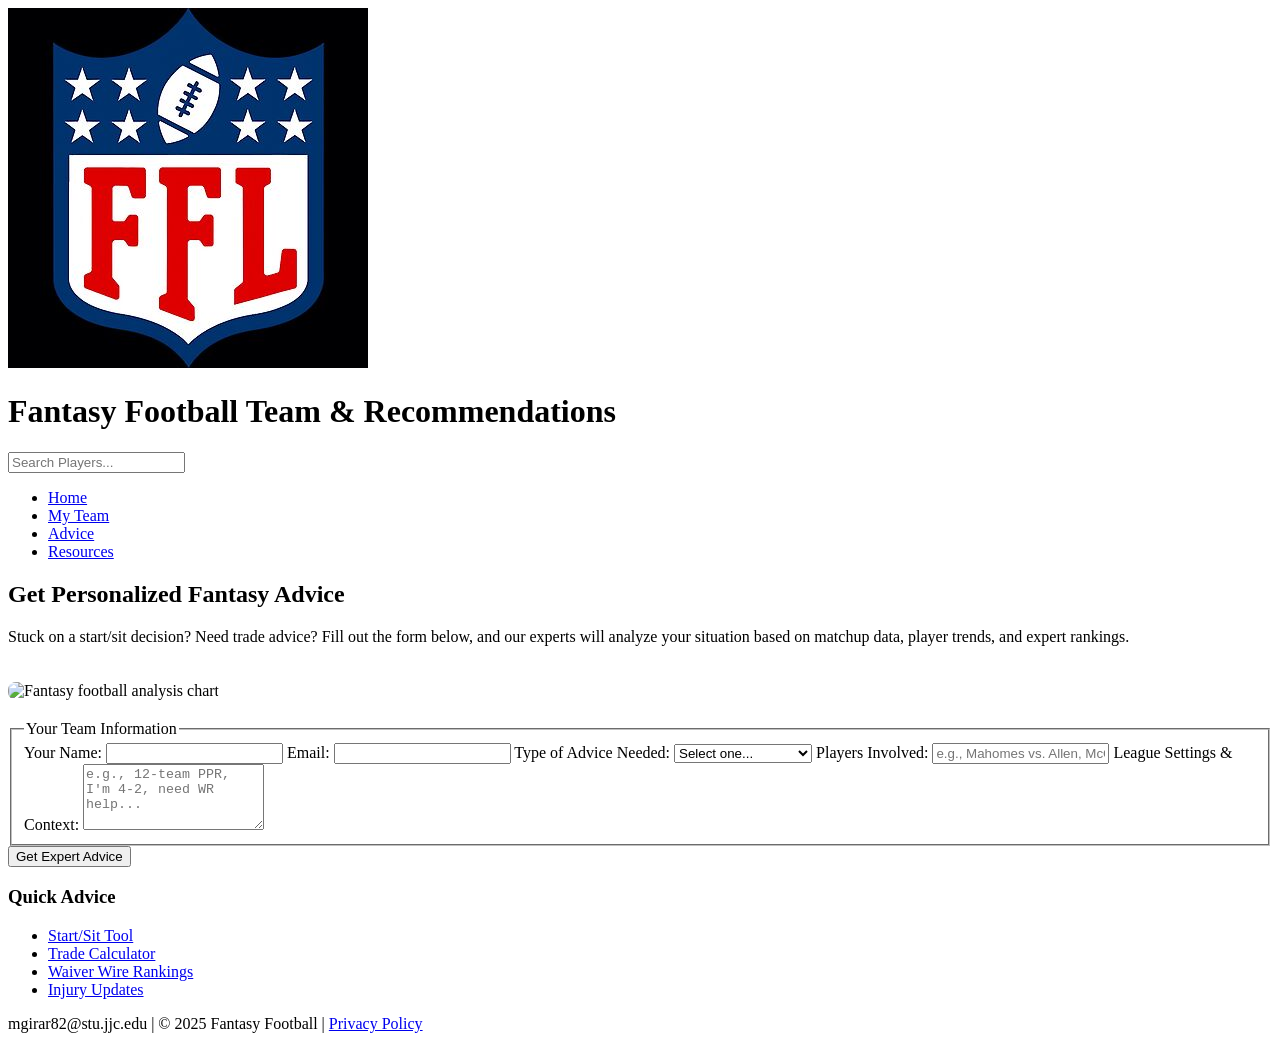
==== advice.html @ 85e39ba7 "Create advice.html" ====
<!DOCTYPE html>
<html lang="en">
<head>
  <meta charset="UTF-8">
  <meta name="viewport" content="width=device-width, initial-scale=1.0">
  <title>Get Advice - Fantasy Football</title>
  <link rel="stylesheet" href="style.css">
</head>
<body>
  <header>
    <div class="header-container">
      <img src="images/Logo.png" alt="Fantasy Football Logo" class="logo">
      <h1>Fantasy Football Team & Recommendations</h1>
    </div>
    <input type="text" placeholder="Search Players...">
    <nav>
      <ul>
        <li><a href="index.html">Home</a></li>
        <li><a href="myteam.html">My Team</a></li>
        <li><a href="advice.html">Advice</a></li>
        <li><a href="resources.html">Resources</a></li>
      </ul>
    </nav>
  </header>

  <main>
    <div class="content-wrapper">
      <section class="main-section">
        <h2>Get Personalized Fantasy Advice</h2>
        <p>Stuck on a start/sit decision? Need trade advice? Fill out the form below, and our experts will analyze your situation based on matchup data, player trends, and expert rankings.</p>
        
        <img src="images/advice-chart.jpg" alt="Fantasy football analysis chart" style="width: 100%; max-width: 500px; margin: 20px 0; border-radius: 8px;">

        <!-- REQUIRED FORM -->
        <form class="advice-form" action="#" method="post">
          <fieldset>
            <legend>Your Team Information</legend>
            
            <label for="name">Your Name:</label>
            <input type="text" id="name" name="name" required>
            
            <label for="email">Email:</label>
            <input type="email" id="email" name="email" required>
            
            <label for="question-type">Type of Advice Needed:</label>
            <select id="question-type" name="question_type" required>
              <option value="">Select one...</option>
              <option value="start-sit">Start/Sit Decision</option>
              <option value="trade">Trade Analysis</option>
              <option value="waiver">Waiver Wire Pickup</option>
              <option value="draft">Draft Strategy</option>
              <option value="other">Other</option>
            </select>
            
            <label for="players-involved">Players Involved:</label>
            <input type="text" id="players-involved" name="players_involved" placeholder="e.g., Mahomes vs. Allen, McCaffrey trade offer">
            
            <label for="league-settings">League Settings & Context:</label>
            <textarea id="league-settings" name="league_settings" rows="4" placeholder="e.g., 12-team PPR, I'm 4-2, need WR help..."></textarea>
          </fieldset>
          
          <input type="submit" value="Get Expert Advice">
        </form>
        <!-- END FORM -->

      </section>

      <aside class="quick-links">
        <h3>Quick Advice</h3>
        <ul>
          <li><a href="#">Start/Sit Tool</a></li>
          <li><a href="#">Trade Calculator</a></li>
          <li><a href="#">Waiver Wire Rankings</a></li>
          <li><a href="#">Injury Updates</a></li>
        </ul>
      </aside>
    </div>
  </main>

  <footer>
    <p>mgirar82@stu.jjc.edu | © 2025 Fantasy Football | <a href="#">Privacy Policy</a></p>
  </footer>
</body>
</html>
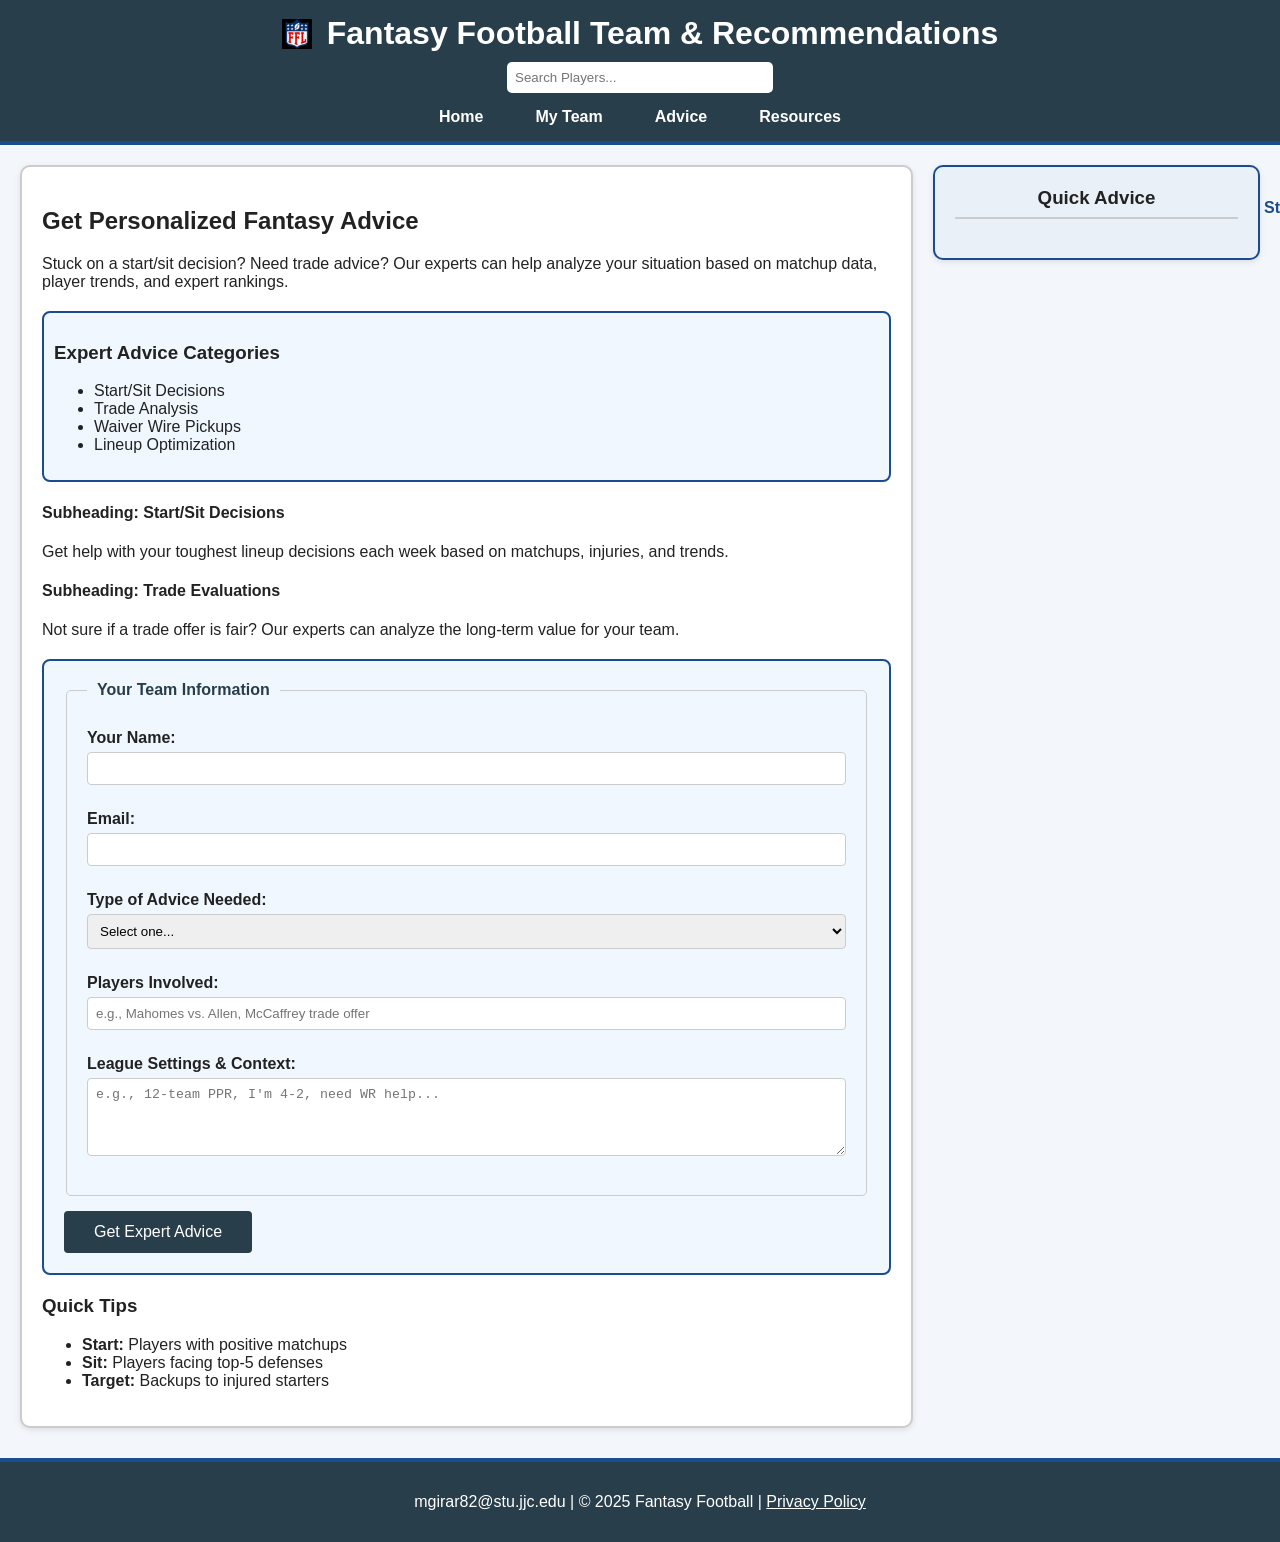
==== commit 2a903f38: "Revise advice.html with new content and styles Updated the stylesheet link and improved content stru" ====
--- a/advice.html
+++ b/advice.html
@@ -4,7 +4,7 @@
   <meta charset="UTF-8">
   <meta name="viewport" content="width=device-width, initial-scale=1.0">
   <title>Get Advice - Fantasy Football</title>
-  <link rel="stylesheet" href="style.css">
+  <link rel="stylesheet" href="styles.css">
 </head>
 <body>
   <header>
@@ -27,9 +27,25 @@
     <div class="content-wrapper">
       <section class="main-section">
         <h2>Get Personalized Fantasy Advice</h2>
-        <p>Stuck on a start/sit decision? Need trade advice? Fill out the form below, and our experts will analyze your situation based on matchup data, player trends, and expert rankings.</p>
-        
-        <img src="images/advice-chart.jpg" alt="Fantasy football analysis chart" style="width: 100%; max-width: 500px; margin: 20px 0; border-radius: 8px;">
+        <p>Stuck on a start/sit decision? Need trade advice? Our experts can help analyze your situation based on matchup data, player trends, and expert rankings.</p>
+
+        <div class="category-box">
+          <h3>Expert Advice Categories</h3>
+          <ul>
+            <li>Start/Sit Decisions</li>
+            <li>Trade Analysis</li>
+            <li>Waiver Wire Pickups</li>
+            <li>Lineup Optimization</li>
+          </ul>
+        </div>
+
+        <div class="subheadings">
+          <h4>Subheading: Start/Sit Decisions</h4>
+          <p>Get help with your toughest lineup decisions each week based on matchups, injuries, and trends.</p>
+
+          <h4>Subheading: Trade Evaluations</h4>
+          <p>Not sure if a trade offer is fair? Our experts can analyze the long-term value for your team.</p>
+        </div>
 
         <!-- REQUIRED FORM -->
         <form class="advice-form" action="#" method="post">
@@ -63,6 +79,15 @@
         </form>
         <!-- END FORM -->
 
+        <div class="rankings">
+          <h3>Quick Tips</h3>
+          <ul>
+            <li><strong>Start:</strong> Players with positive matchups</li>
+            <li><strong>Sit:</strong> Players facing top-5 defenses</li>
+            <li><strong>Target:</strong> Backups to injured starters</li>
+          </ul>
+        </div>
+
       </section>
 
       <aside class="quick-links">
@@ -72,6 +97,9 @@
           <li><a href="#">Trade Calculator</a></li>
           <li><a href="#">Waiver Wire Rankings</a></li>
           <li><a href="#">Injury Updates</a></li>
+          <li><a href="#">Expert Rankings</a></li>
+          <li><a href="#">Matchup Analysis</a></li>
+          <li><a href="#">Bye Week Planner</a></li>
         </ul>
       </aside>
     </div>
--- a/styles.css
+++ b/styles.css
@@ -0,0 +1,257 @@
+body {
+  font-family: Arial, sans-serif;
+  margin: 0;
+  background: #f3f6fa;
+  color: #222;
+}
+
+/* Header Styling */
+header {
+  background: #283e4a;
+  color: #fff;
+  padding: 15px 20px;
+  text-align: center;
+  border-bottom: 4px solid #1a4d8f;
+}
+
+header h1 {
+  margin: 0;
+}
+
+header input {
+  margin-top: 10px;
+  padding: 8px;
+  width: 250px;
+  border-radius: 5px;
+  border: none;
+}
+
+/* Navigation Styles */
+nav ul {
+  list-style: none;
+  padding: 0;
+  margin: 15px 0 0 0;
+  display: flex;
+  justify-content: center;
+  gap: 20px;
+}
+
+nav li {
+  margin: 0;
+}
+
+nav a {
+  color: #fff;
+  text-decoration: none;
+  font-weight: bold;
+  padding: 8px 16px;
+  border-radius: 4px;
+  transition: background-color 0.3s;
+}
+
+nav a:hover {
+  background-color: #1a4d8f;
+  text-decoration: none;
+}
+
+.content-wrapper {
+  display: flex;
+  align-items: flex-start;
+  gap: 20px;
+  margin: 20px;
+}
+
+/* Main content (headline section) */
+.main-section {
+  flex: 3;
+  background: #fff;
+  padding: 20px;
+  border-radius: 10px;
+  border: 2px solid #ccc;
+  box-shadow: 0 2px 6px rgba(0,0,0,0.1);
+}
+
+/* Quick Links*/
+.quick-links {
+  flex: 1;
+  background: #e9f0f7;
+  padding: 20px;
+  border-radius: 10px;
+  border: 2px solid #1a4d8f;
+  box-shadow: 0 2px 6px rgba(0,0,0,0.1);
+  height: fit-content;
+
+  /* Multi-column layout */
+  column-width: 160px;
+  column-gap: 20px;
+  column-fill: balance;
+}
+
+.quick-links h3 {
+  margin-top: 0;
+  text-align: center;
+  border-bottom: 2px solid #ccc;
+  padding-bottom: 8px;
+  break-after: column; 
+}
+
+.quick-links ul {
+  list-style: none;
+  padding: 0;
+  margin: 0;
+}
+
+.quick-links li {
+  break-inside: avoid;
+  margin: 8px 0;
+}
+
+.quick-links a {
+  text-decoration: none;
+  color: #1a4d8f;
+  font-weight: 600;
+  display: inline-block;
+  padding: 4px 6px;
+  border-radius: 5px;
+}
+
+.quick-links a:hover {
+  text-decoration: underline;
+  background-color: #dce8f5;
+}
+
+/* Category box inside main section */
+.category-box {
+  background: #f0f7ff;
+  padding: 10px;
+  margin: 20px 0;
+  border: 2px solid #1a4d8f;
+  border-radius: 8px;
+}
+
+/* Footer */
+footer {
+  background: #283e4a;
+  color: white;
+  text-align: center;
+  padding: 15px;
+  margin-top: 30px;
+  border-top: 4px solid #1a4d8f;
+}
+
+footer a {
+  color: white;
+}
+
+/* Table Styles */
+.roster-table {
+  width: 100%;
+  border-collapse: collapse;
+  margin: 20px 0;
+  background-color: #fff;
+  box-shadow: 0 1px 3px rgba(0,0,0,0.1);
+}
+
+.roster-table th,
+.roster-table td {
+  border: 1px solid #1a4d8f;
+  padding: 12px 15px;
+  text-align: left;
+}
+
+.roster-table th {
+  background-color: #283e4a;
+  color: white;
+  font-weight: bold;
+}
+
+.roster-table tr:nth-child(even) {
+  background-color: #f0f7ff;
+}
+
+/* Form Styles */
+.advice-form {
+  background: #f0f7ff;
+  padding: 20px;
+  border-radius: 8px;
+  border: 2px solid #1a4d8f;
+  margin: 20px 0;
+}
+
+.advice-form fieldset {
+  border: 1px solid #ccc;
+  border-radius: 5px;
+  padding: 20px;
+  margin-bottom: 15px;
+}
+
+.advice-form legend {
+  font-weight: bold;
+  color: #283e4a;
+  padding: 0 10px;
+}
+
+.advice-form label {
+  display: block;
+  margin: 10px 0 5px;
+  font-weight: bold;
+}
+
+.advice-form input[type="text"],
+.advice-form input[type="email"],
+.advice-form select,
+.advice-form textarea {
+  width: 100%;
+  padding: 8px;
+  margin-bottom: 15px;
+  border: 1px solid #ccc;
+  border-radius: 4px;
+  box-sizing: border-box;
+}
+
+.advice-form input[type="submit"] {
+  background: #283e4a;
+  color: white;
+  padding: 12px 30px;
+  border: none;
+  border-radius: 4px;
+  cursor: pointer;
+  font-size: 16px;
+}
+
+.advice-form input[type="submit"]:hover {
+  background: #1a4d8f;
+}
+
+/* Responsive adjustments */
+@media (max-width: 768px) {
+  .content-wrapper {
+    flex-direction: column;
+  }
+
+  .quick-links {
+    column-width: auto;
+    column-count: 1;
+    margin-top: 20px;
+  }
+  
+  nav ul {
+    flex-direction: column;
+    gap: 10px;
+  }
+}
+
+.header-container {
+  display: flex;
+  align-items: center;
+  justify-content: center; 
+  gap: 15px; 
+}
+
+.header-container .logo {
+  height: 30px; 
+  width: auto;  
+}
+
+
+
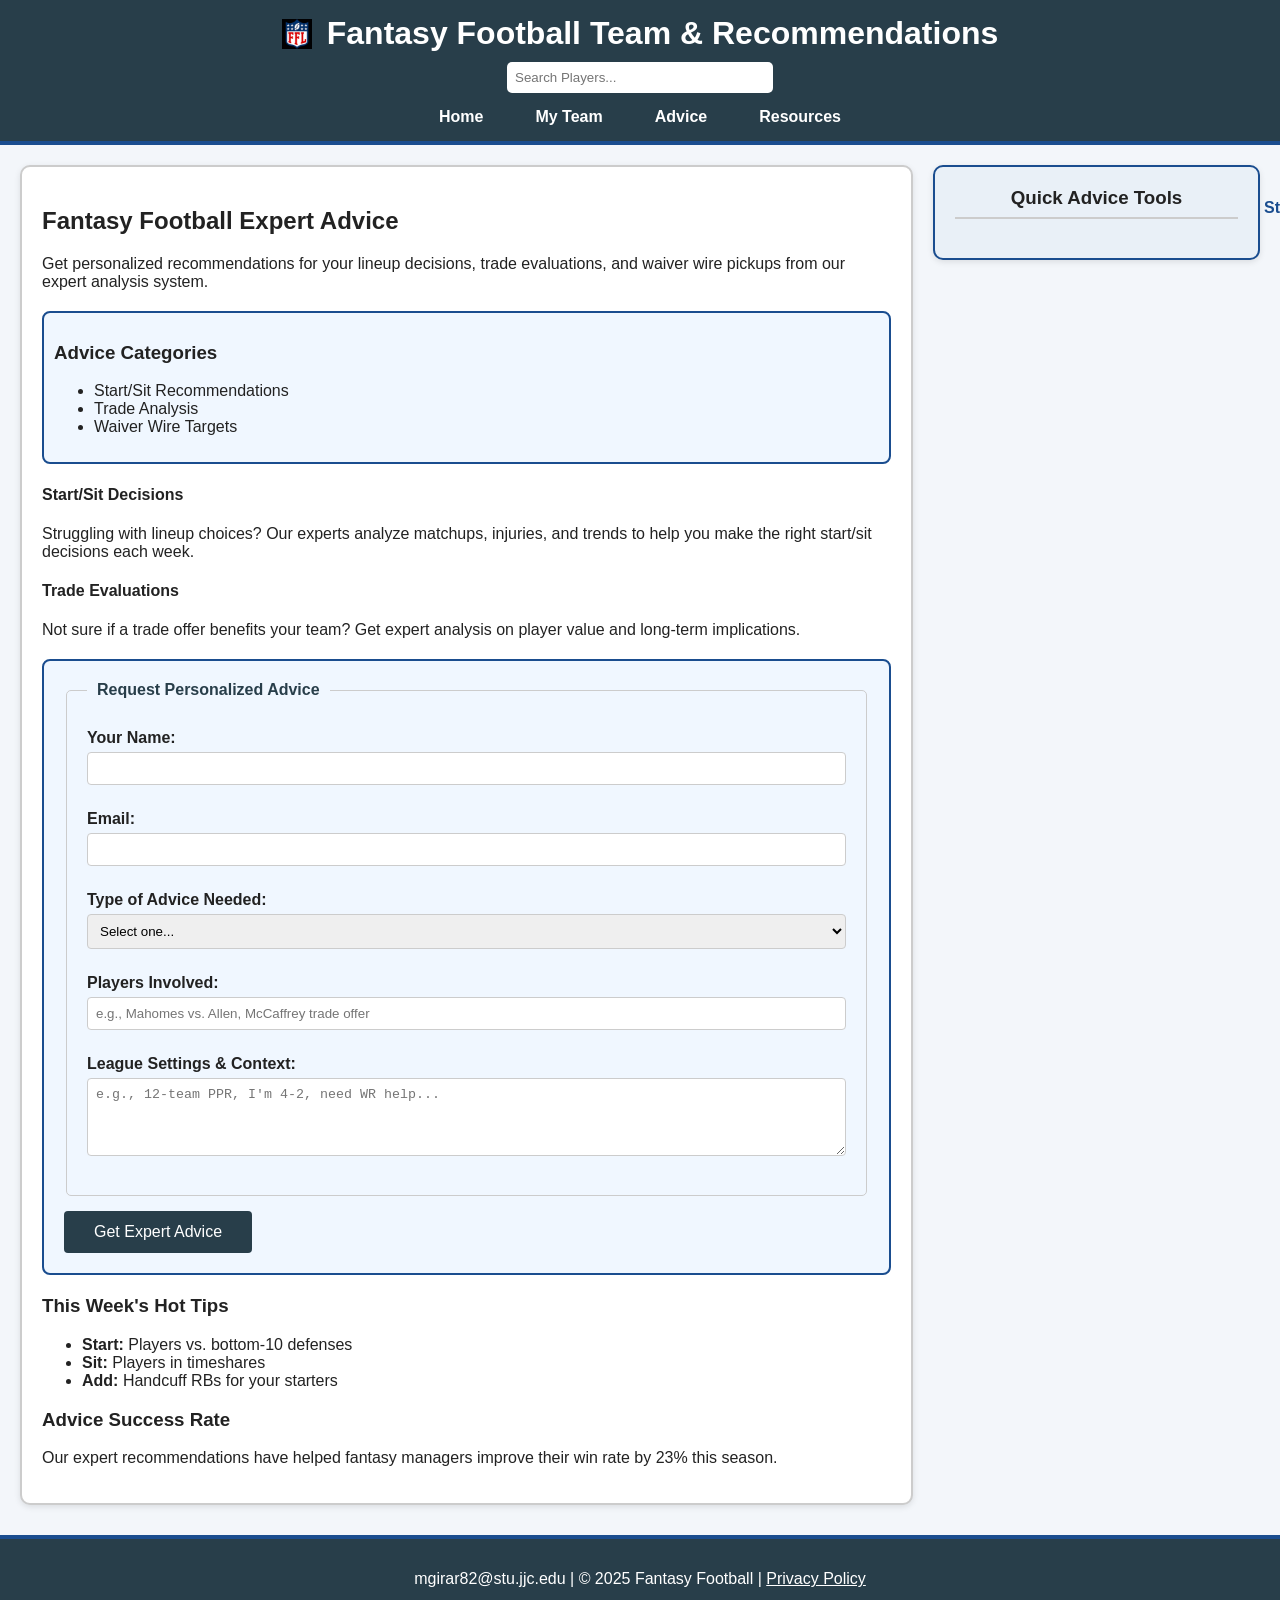
==== commit a6323677: "Revise advice section headings and content Updated headings and descriptions for clarity and relevan" ====
--- a/advice.html
+++ b/advice.html
@@ -26,31 +26,30 @@
   <main>
     <div class="content-wrapper">
       <section class="main-section">
-        <h2>Get Personalized Fantasy Advice</h2>
-        <p>Stuck on a start/sit decision? Need trade advice? Our experts can help analyze your situation based on matchup data, player trends, and expert rankings.</p>
+        <h2>Fantasy Football Expert Advice</h2>
+        <p>Get personalized recommendations for your lineup decisions, trade evaluations, and waiver wire pickups from our expert analysis system.</p>
 
         <div class="category-box">
-          <h3>Expert Advice Categories</h3>
+          <h3>Advice Categories</h3>
           <ul>
-            <li>Start/Sit Decisions</li>
+            <li>Start/Sit Recommendations</li>
             <li>Trade Analysis</li>
-            <li>Waiver Wire Pickups</li>
-            <li>Lineup Optimization</li>
+            <li>Waiver Wire Targets</li>
           </ul>
         </div>
 
         <div class="subheadings">
-          <h4>Subheading: Start/Sit Decisions</h4>
-          <p>Get help with your toughest lineup decisions each week based on matchups, injuries, and trends.</p>
+          <h4>Start/Sit Decisions</h4>
+          <p>Struggling with lineup choices? Our experts analyze matchups, injuries, and trends to help you make the right start/sit decisions each week.</p>
 
-          <h4>Subheading: Trade Evaluations</h4>
-          <p>Not sure if a trade offer is fair? Our experts can analyze the long-term value for your team.</p>
+          <h4>Trade Evaluations</h4>
+          <p>Not sure if a trade offer benefits your team? Get expert analysis on player value and long-term implications.</p>
         </div>
 
         <!-- REQUIRED FORM -->
         <form class="advice-form" action="#" method="post">
           <fieldset>
-            <legend>Your Team Information</legend>
+            <legend>Request Personalized Advice</legend>
             
             <label for="name">Your Name:</label>
             <input type="text" id="name" name="name" required>
@@ -80,18 +79,22 @@
         <!-- END FORM -->
 
         <div class="rankings">
-          <h3>Quick Tips</h3>
+          <h3>This Week's Hot Tips</h3>
           <ul>
-            <li><strong>Start:</strong> Players with positive matchups</li>
-            <li><strong>Sit:</strong> Players facing top-5 defenses</li>
-            <li><strong>Target:</strong> Backups to injured starters</li>
+            <li><strong>Start:</strong> Players vs. bottom-10 defenses</li>
+            <li><strong>Sit:</strong> Players in timeshares</li>
+            <li><strong>Add:</strong> Handcuff RBs for your starters</li>
           </ul>
         </div>
 
+        <div class="stats">
+          <h3>Advice Success Rate</h3>
+          <p>Our expert recommendations have helped fantasy managers improve their win rate by 23% this season.</p>
+        </div>
       </section>
 
       <aside class="quick-links">
-        <h3>Quick Advice</h3>
+        <h3>Quick Advice Tools</h3>
         <ul>
           <li><a href="#">Start/Sit Tool</a></li>
           <li><a href="#">Trade Calculator</a></li>
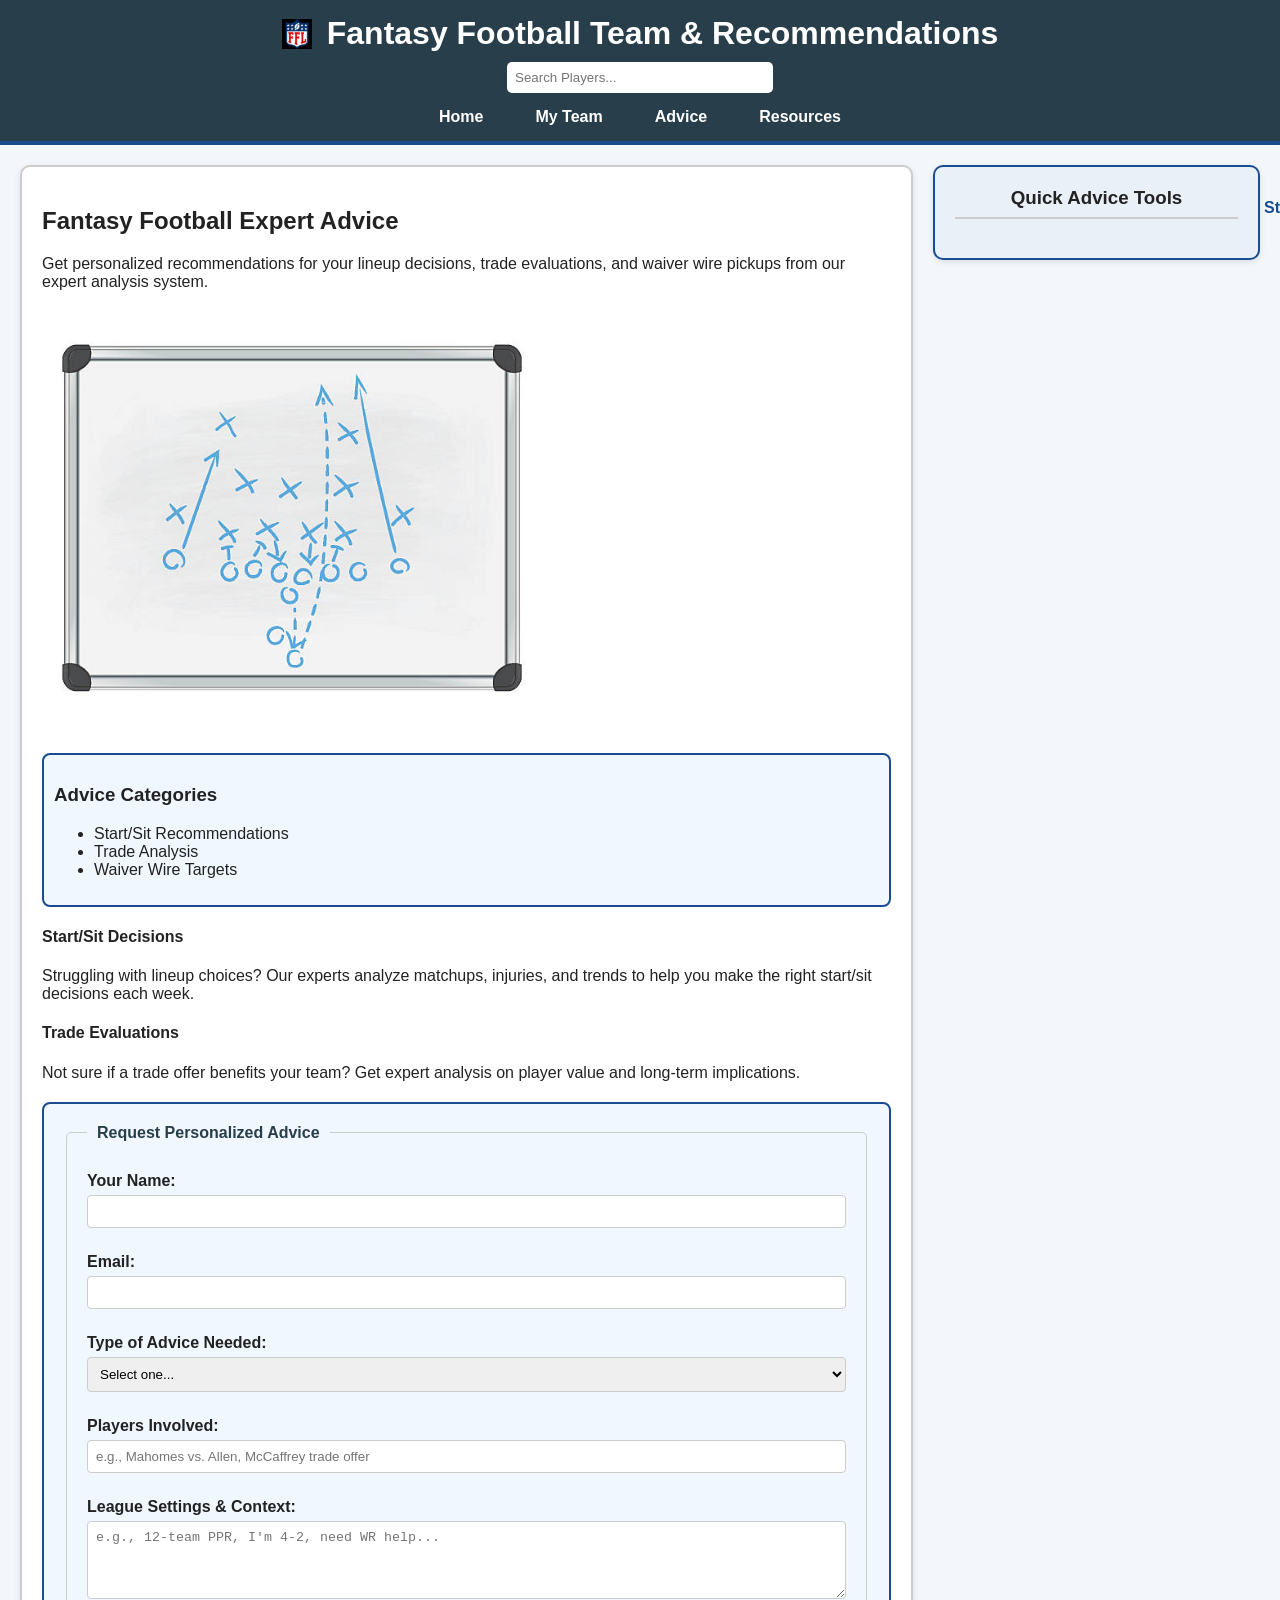
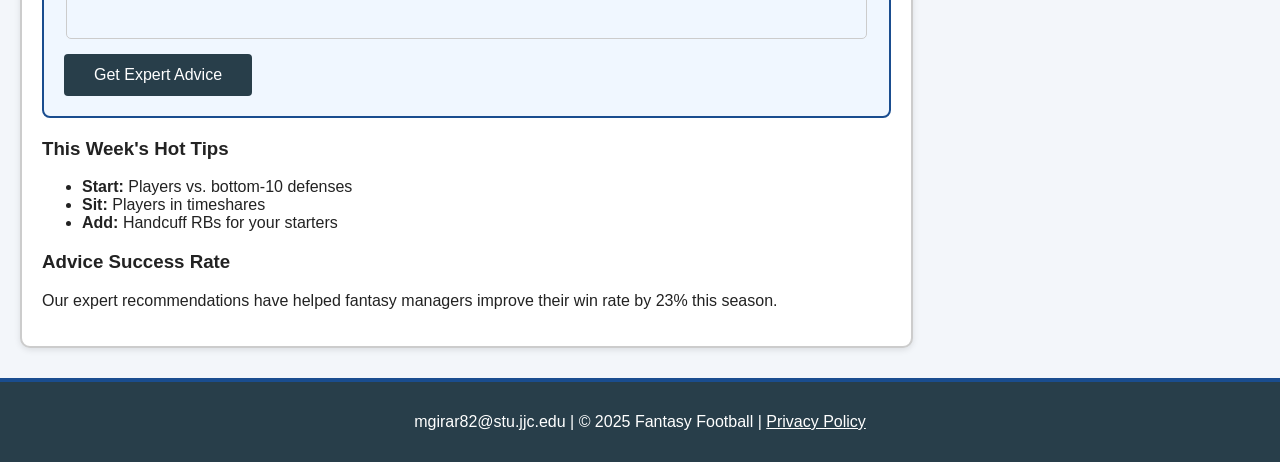
==== commit 86610594: "Add image to Fantasy Football Expert Advice section Added an image for football strategy and analysi" ====
--- a/advice.html
+++ b/advice.html
@@ -28,6 +28,8 @@
       <section class="main-section">
         <h2>Fantasy Football Expert Advice</h2>
         <p>Get personalized recommendations for your lineup decisions, trade evaluations, and waiver wire pickups from our expert analysis system.</p>
+
+        <img src="images/play.jpg" alt="Football strategy and analysis" style="width: 100%; max-width: 500px; margin: 20px 0; border-radius: 8px;">
 
         <div class="category-box">
           <h3>Advice Categories</h3>
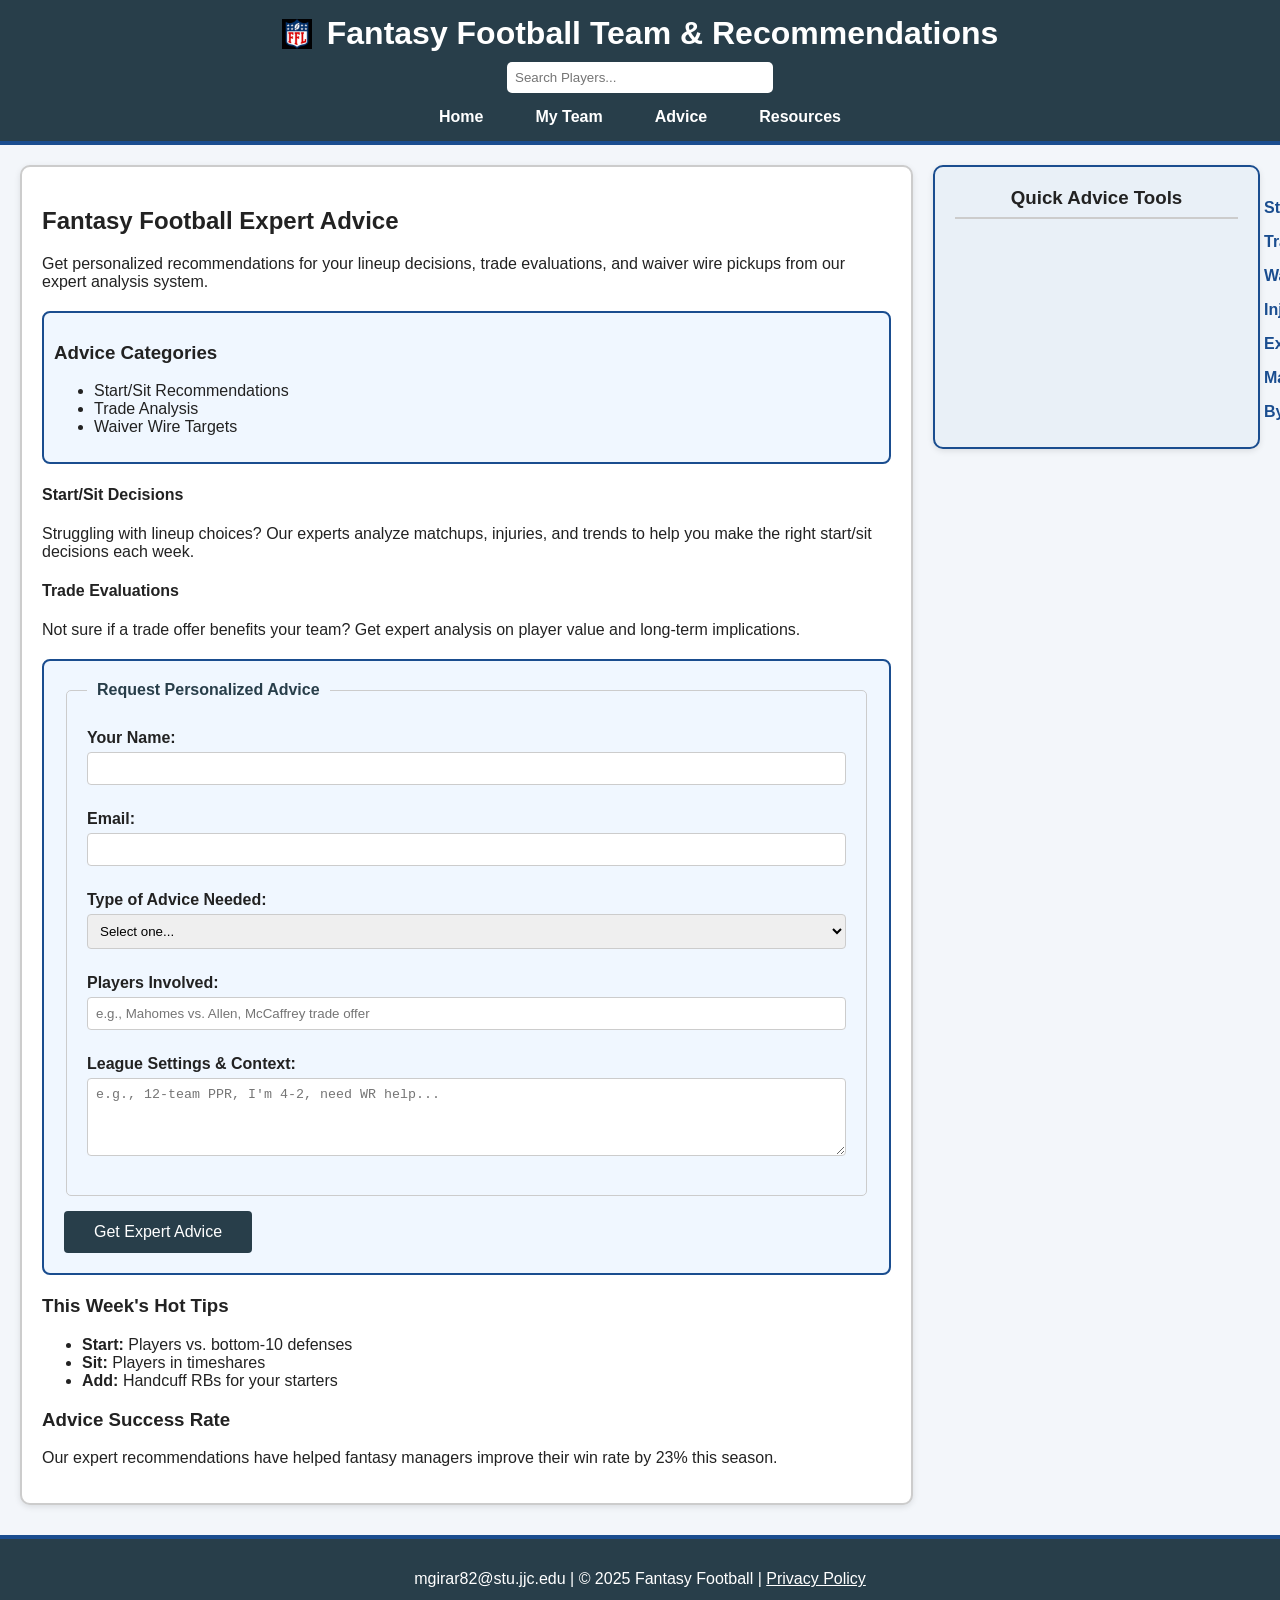
==== commit aee92733: "Remove and re-add sidebar image in advice.html" ====
--- a/advice.html
+++ b/advice.html
@@ -28,8 +28,6 @@
       <section class="main-section">
         <h2>Fantasy Football Expert Advice</h2>
         <p>Get personalized recommendations for your lineup decisions, trade evaluations, and waiver wire pickups from our expert analysis system.</p>
-
-        <img src="images/play.jpg" alt="Football strategy and analysis" style="width: 100%; max-width: 500px; margin: 20px 0; border-radius: 8px;">
 
         <div class="category-box">
           <h3>Advice Categories</h3>
@@ -106,6 +104,11 @@
           <li><a href="#">Matchup Analysis</a></li>
           <li><a href="#">Bye Week Planner</a></li>
         </ul>
+        
+       
+        <div class="sidebar-image">
+          <img src="images/play.jpg" alt="Football strategy and analysis" style="width: 100%; margin-top: 20px; border-radius: 8px;">
+        </div>
       </aside>
     </div>
   </main>
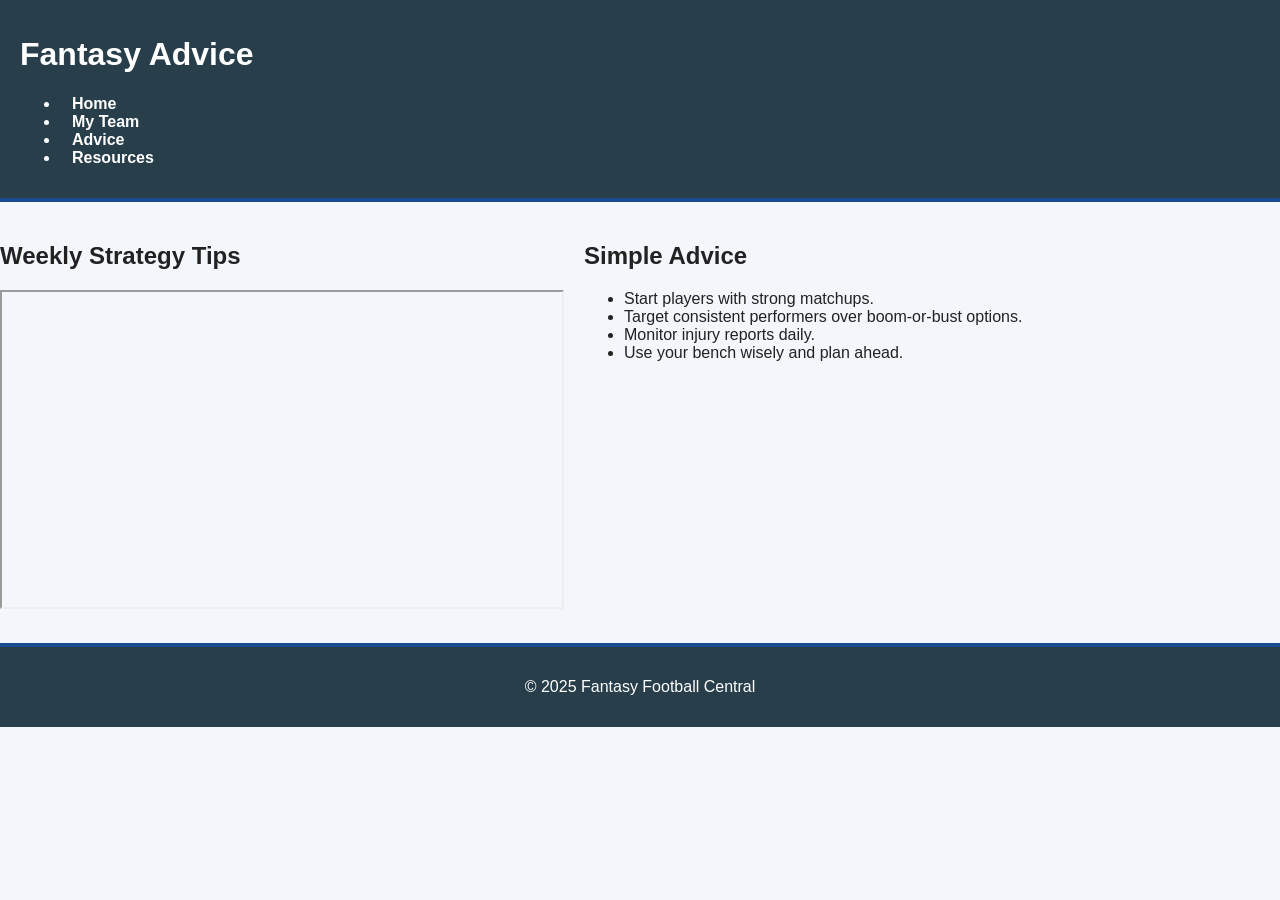
==== commit 8d536ca6: "Revise advice.html for improved structure and content Updated the advice page layout and content." ====
--- a/advice.html
+++ b/advice.html
@@ -1,120 +1,45 @@
 <!DOCTYPE html>
 <html lang="en">
 <head>
-  <meta charset="UTF-8">
-  <meta name="viewport" content="width=device-width, initial-scale=1.0">
-  <title>Get Advice - Fantasy Football</title>
-  <link rel="stylesheet" href="styles.css">
+    <meta charset="UTF-8">
+    <meta name="viewport" content="width=device-width, initial-scale=1.0">
+    <link rel="stylesheet" href="styles.css">
+    <title>Fantasy Football Advice</title>
 </head>
 <body>
-  <header>
-    <div class="header-container">
-      <img src="images/Logo.png" alt="Fantasy Football Logo" class="logo">
-      <h1>Fantasy Football Team & Recommendations</h1>
-    </div>
-    <input type="text" placeholder="Search Players...">
+
+<header>
+    <h1>Fantasy Advice</h1>
     <nav>
-      <ul>
-        <li><a href="index.html">Home</a></li>
-        <li><a href="myteam.html">My Team</a></li>
-        <li><a href="advice.html">Advice</a></li>
-        <li><a href="resources.html">Resources</a></li>
-      </ul>
+        <ul>
+            <li><a href="index.html">Home</a></li>
+            <li><a href="myteam.html">My Team</a></li>
+            <li><a href="advice.html">Advice</a></li>
+            <li><a href="resources.html">Resources</a></li>
+        </ul>
     </nav>
-  </header>
+</header>
 
-  <main>
-    <div class="content-wrapper">
-      <section class="main-section">
-        <h2>Fantasy Football Expert Advice</h2>
-        <p>Get personalized recommendations for your lineup decisions, trade evaluations, and waiver wire pickups from our expert analysis system.</p>
+<main>
+    <section class="video-section">
+        <h2>Weekly Strategy Tips</h2>
+        <iframe width="560" height="315" src="https://www.youtube.com/embed/XhrBapdhLEc" allowfullscreen></iframe>
+    </section>
 
-        <div class="category-box">
-          <h3>Advice Categories</h3>
-          <ul>
-            <li>Start/Sit Recommendations</li>
-            <li>Trade Analysis</li>
-            <li>Waiver Wire Targets</li>
-          </ul>
-        </div>
+    <section class="tips">
+        <h2>Simple Advice</h2>
+        <ul>
+            <li>Start players with strong matchups.</li>
+            <li>Target consistent performers over boom-or-bust options.</li>
+            <li>Monitor injury reports daily.</li>
+            <li>Use your bench wisely and plan ahead.</li>
+        </ul>
+    </section>
+</main>
 
-        <div class="subheadings">
-          <h4>Start/Sit Decisions</h4>
-          <p>Struggling with lineup choices? Our experts analyze matchups, injuries, and trends to help you make the right start/sit decisions each week.</p>
+<footer>
+    <p>&copy; 2025 Fantasy Football Central</p>
+</footer>
 
-          <h4>Trade Evaluations</h4>
-          <p>Not sure if a trade offer benefits your team? Get expert analysis on player value and long-term implications.</p>
-        </div>
-
-        <!-- REQUIRED FORM -->
-        <form class="advice-form" action="#" method="post">
-          <fieldset>
-            <legend>Request Personalized Advice</legend>
-            
-            <label for="name">Your Name:</label>
-            <input type="text" id="name" name="name" required>
-            
-            <label for="email">Email:</label>
-            <input type="email" id="email" name="email" required>
-            
-            <label for="question-type">Type of Advice Needed:</label>
-            <select id="question-type" name="question_type" required>
-              <option value="">Select one...</option>
-              <option value="start-sit">Start/Sit Decision</option>
-              <option value="trade">Trade Analysis</option>
-              <option value="waiver">Waiver Wire Pickup</option>
-              <option value="draft">Draft Strategy</option>
-              <option value="other">Other</option>
-            </select>
-            
-            <label for="players-involved">Players Involved:</label>
-            <input type="text" id="players-involved" name="players_involved" placeholder="e.g., Mahomes vs. Allen, McCaffrey trade offer">
-            
-            <label for="league-settings">League Settings & Context:</label>
-            <textarea id="league-settings" name="league_settings" rows="4" placeholder="e.g., 12-team PPR, I'm 4-2, need WR help..."></textarea>
-          </fieldset>
-          
-          <input type="submit" value="Get Expert Advice">
-        </form>
-        <!-- END FORM -->
-
-        <div class="rankings">
-          <h3>This Week's Hot Tips</h3>
-          <ul>
-            <li><strong>Start:</strong> Players vs. bottom-10 defenses</li>
-            <li><strong>Sit:</strong> Players in timeshares</li>
-            <li><strong>Add:</strong> Handcuff RBs for your starters</li>
-          </ul>
-        </div>
-
-        <div class="stats">
-          <h3>Advice Success Rate</h3>
-          <p>Our expert recommendations have helped fantasy managers improve their win rate by 23% this season.</p>
-        </div>
-      </section>
-
-      <aside class="quick-links">
-        <h3>Quick Advice Tools</h3>
-        <ul>
-          <li><a href="#">Start/Sit Tool</a></li>
-          <li><a href="#">Trade Calculator</a></li>
-          <li><a href="#">Waiver Wire Rankings</a></li>
-          <li><a href="#">Injury Updates</a></li>
-          <li><a href="#">Expert Rankings</a></li>
-          <li><a href="#">Matchup Analysis</a></li>
-          <li><a href="#">Bye Week Planner</a></li>
-        </ul>
-        
-       
-        <div class="sidebar-image">
-          <img src="images/play.jpg" alt="Football strategy and analysis" style="width: 100%; margin-top: 20px; border-radius: 8px;">
-        </div>
-      </aside>
-    </div>
-  </main>
-
-  <footer>
-    <p>mgirar82@stu.jjc.edu | © 2025 Fantasy Football | <a href="#">Privacy Policy</a></p>
-  </footer>
 </body>
 </html>
--- a/styles.css
+++ b/styles.css
@@ -5,38 +5,55 @@
   color: #222;
 }
 
-/* Header Styling */
+#wrapper {
+  width: 80%;
+  max-width: 1200px;
+  margin: 0 auto;
+  box-sizing: border-box;
+}
+
 header {
   background: #283e4a;
   color: #fff;
   padding: 15px 20px;
-  text-align: center;
   border-bottom: 4px solid #1a4d8f;
 }
 
-header h1 {
-  margin: 0;
-}
-
-header input {
+.header-container {
+  display: flex;
+  align-items: center;
+  gap: 15px;
+}
+
+.header-container .logo {
+  height: 48px;
+  width: auto;
+}
+
+.header-controls {
+  display: flex;
+  align-items: center;
+  justify-content: space-between;
+  gap: 20px;
   margin-top: 10px;
+}
+
+.header-controls input[type="search"] {
   padding: 8px;
   width: 250px;
   border-radius: 5px;
   border: none;
 }
 
-/* Navigation Styles */
-nav ul {
+nav ul.main-nav {
   list-style: none;
   padding: 0;
-  margin: 15px 0 0 0;
-  display: flex;
-  justify-content: center;
-  gap: 20px;
-}
-
-nav li {
+  margin: 0;
+  display: flex;
+  gap: 12px;
+}
+
+nav ul.main-nav li {
   margin: 0;
 }
 
@@ -44,24 +61,24 @@
   color: #fff;
   text-decoration: none;
   font-weight: bold;
-  padding: 8px 16px;
+  padding: 8px 12px;
   border-radius: 4px;
-  transition: background-color 0.3s;
-}
-
-nav a:hover {
+  transition: background-color 0.25s;
+}
+
+nav a:hover, nav a:focus {
   background-color: #1a4d8f;
   text-decoration: none;
-}
-
-.content-wrapper {
-  display: flex;
+  outline: none;
+}
+
+main {
+  display: flex;
+  gap: 20px;
+  margin: 20px 0;
   align-items: flex-start;
-  gap: 20px;
-  margin: 20px;
-}
-
-/* Main content (headline section) */
+}
+
 .main-section {
   flex: 3;
   background: #fff;
@@ -69,9 +86,15 @@
   border-radius: 10px;
   border: 2px solid #ccc;
   box-shadow: 0 2px 6px rgba(0,0,0,0.1);
-}
-
-/* Quick Links*/
+  min-width: 0;
+}
+
+.main-section.two-column {
+  display: grid;
+  grid-template-columns: 1fr 320px;
+  gap: 20px;
+}
+
 .quick-links {
   flex: 1;
   background: #e9f0f7;
@@ -80,8 +103,6 @@
   border: 2px solid #1a4d8f;
   box-shadow: 0 2px 6px rgba(0,0,0,0.1);
   height: fit-content;
-
-  /* Multi-column layout */
   column-width: 160px;
   column-gap: 20px;
   column-fill: balance;
@@ -92,7 +113,6 @@
   text-align: center;
   border-bottom: 2px solid #ccc;
   padding-bottom: 8px;
-  break-after: column; 
 }
 
 .quick-links ul {
@@ -102,7 +122,6 @@
 }
 
 .quick-links li {
-  break-inside: avoid;
   margin: 8px 0;
 }
 
@@ -120,7 +139,18 @@
   background-color: #dce8f5;
 }
 
-/* Category box inside main section */
+.sidebar-image {
+  margin-top: 20px;
+  text-align: center;
+}
+
+.sidebar-image img, .team-logo {
+  max-width: 100%;
+  border: 2px solid #1a4d8f;
+  box-shadow: 0 2px 4px rgba(0,0,0,0.1);
+  border-radius: 8px;
+}
+
 .category-box {
   background: #f0f7ff;
   padding: 10px;
@@ -129,7 +159,6 @@
   border-radius: 8px;
 }
 
-/* Footer */
 footer {
   background: #283e4a;
   color: white;
@@ -143,7 +172,6 @@
   color: white;
 }
 
-/* Table Styles */
 .roster-table {
   width: 100%;
   border-collapse: collapse;
@@ -169,7 +197,6 @@
   background-color: #f0f7ff;
 }
 
-/* Form Styles */
 .advice-form {
   background: #f0f7ff;
   padding: 20px;
@@ -223,35 +250,44 @@
   background: #1a4d8f;
 }
 
-/* Responsive adjustments */
+.video-wrapper {
+  position: relative;
+  padding-bottom: 56.25%;
+  height: 0;
+  overflow: hidden;
+  max-width: 100%;
+}
+
+.video-wrapper iframe {
+  position: absolute;
+  top:0;
+  left:0;
+  width:100%;
+  height:100%;
+  border: 0;
+}
+
+@media (max-width: 1024px) {
+  #wrapper { width: 90%; }
+  .header-controls input[type="search"] { width: 200px; }
+  .main-section.two-column { grid-template-columns: 1fr; }
+}
+
 @media (max-width: 768px) {
-  .content-wrapper {
-    flex-direction: column;
-  }
-
-  .quick-links {
-    column-width: auto;
-    column-count: 1;
-    margin-top: 20px;
-  }
-  
-  nav ul {
-    flex-direction: column;
-    gap: 10px;
-  }
-}
-
-.header-container {
-  display: flex;
-  align-items: center;
-  justify-content: center; 
-  gap: 15px; 
-}
-
-.header-container .logo {
-  height: 30px; 
-  width: auto;  
-}
-
-
-
+  main { flex-direction: column; }
+  .quick-links { column-count: 1; }
+  nav ul.main-nav { flex-direction: column; gap: 8px; }
+  .header-controls { flex-direction: column; align-items: stretch; gap: 10px; }
+  .header-container { justify-content: flex-start; }
+  .header-controls input[type="search"] { width: 100%; }
+}
+
+a:focus, input:focus, select:focus, textarea:focus {
+  outline: 3px solid #bcdcff;
+  outline-offset: 2px;
+}
+
+
+
+
+
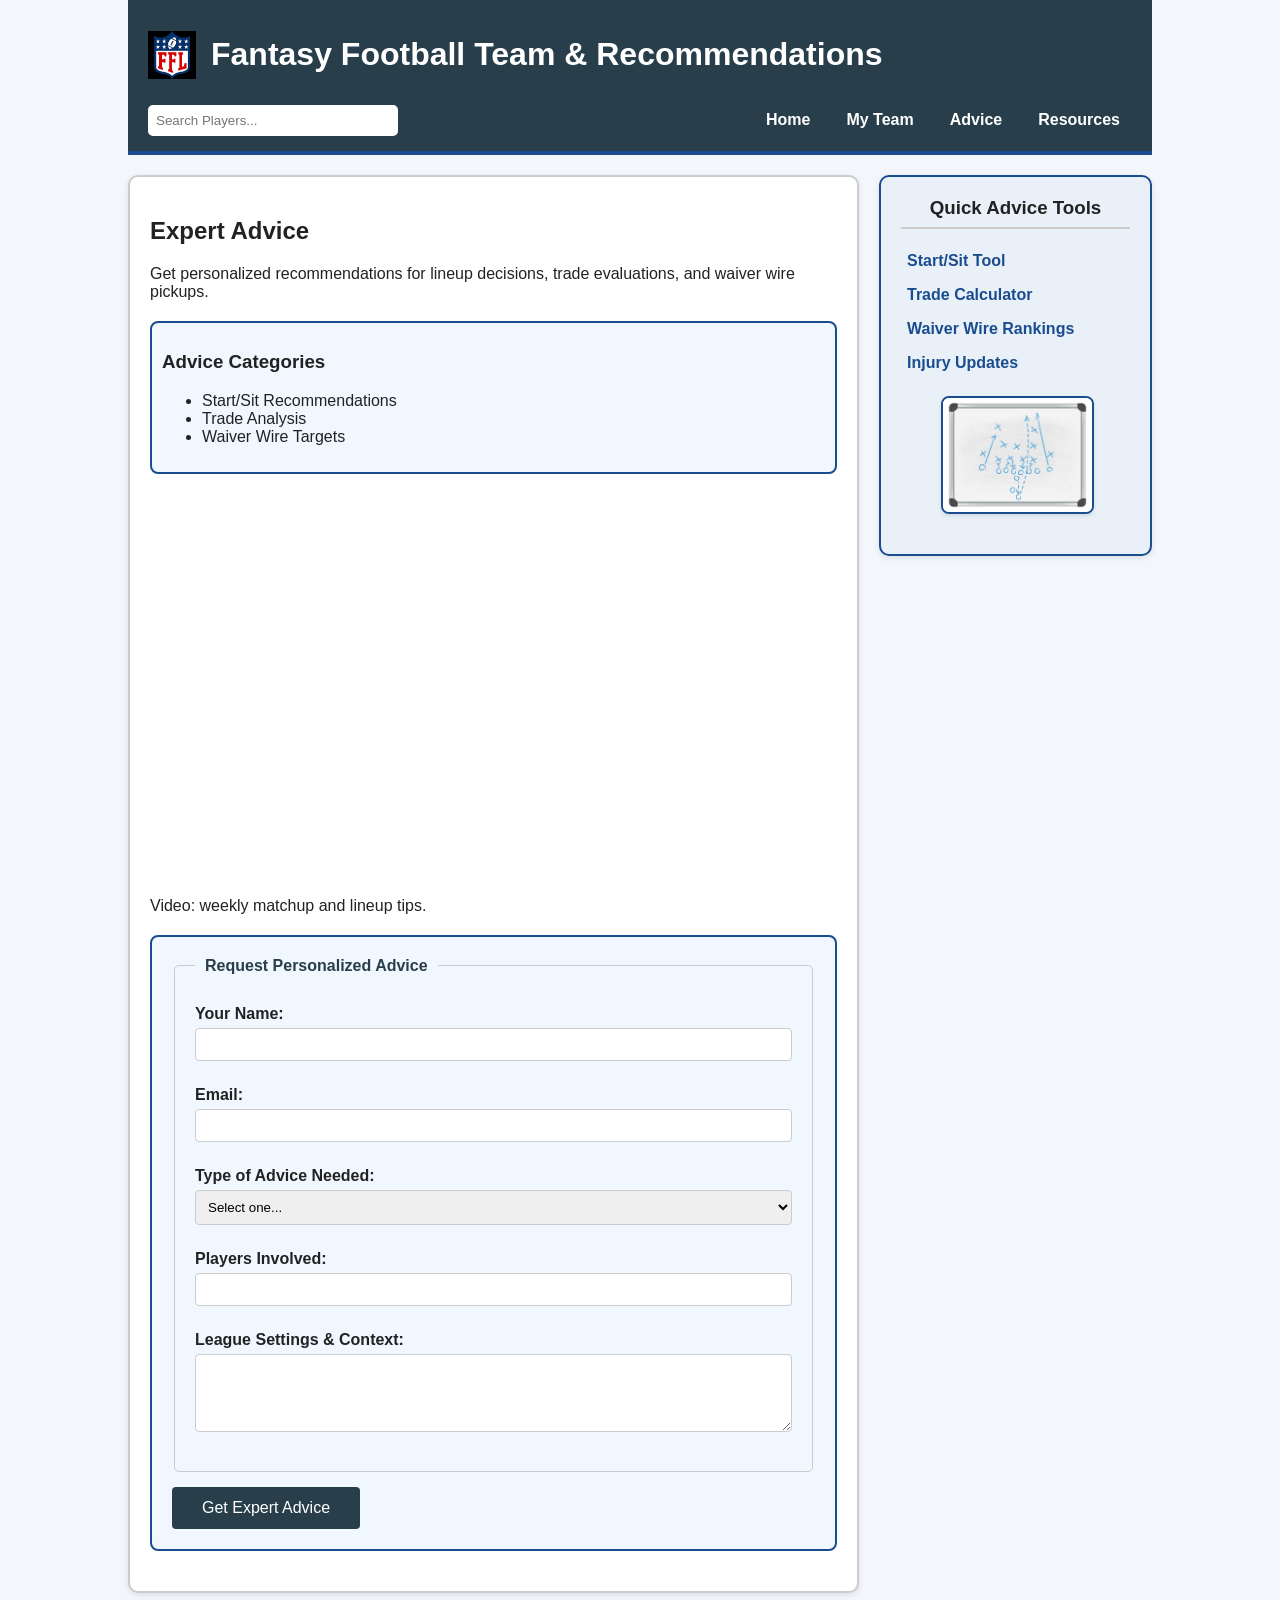
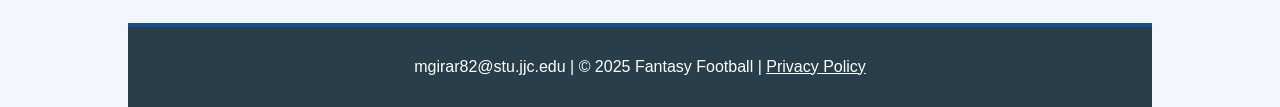
==== commit 15a0aa10: "Revamp advice.html layout and content Updated the layout and content of the advice page, including h" ====
--- a/advice.html
+++ b/advice.html
@@ -1,45 +1,97 @@
 <!DOCTYPE html>
 <html lang="en">
 <head>
-    <meta charset="UTF-8">
-    <meta name="viewport" content="width=device-width, initial-scale=1.0">
-    <link rel="stylesheet" href="styles.css">
-    <title>Fantasy Football Advice</title>
+  <meta charset="UTF-8">
+  <meta name="viewport" content="width=device-width, initial-scale=1.0">
+  <title>Advice - Fantasy Football</title>
+  <link rel="stylesheet" href="styles.css">
 </head>
 <body>
-
-<header>
-    <h1>Fantasy Advice</h1>
-    <nav>
-        <ul>
+  <div id="wrapper">
+    <header>
+      <div class="header-container">
+        <img src="images/Logo.png" alt="Fantasy Football Logo" class="logo">
+        <h1>Fantasy Football Team & Recommendations</h1>
+      </div>
+      <div class="header-controls">
+        <input type="search" placeholder="Search Players..." aria-label="Search players">
+        <nav>
+          <ul class="main-nav">
             <li><a href="index.html">Home</a></li>
             <li><a href="myteam.html">My Team</a></li>
             <li><a href="advice.html">Advice</a></li>
             <li><a href="resources.html">Resources</a></li>
+          </ul>
+        </nav>
+      </div>
+    </header>
+
+    <main>
+      <section class="main-section">
+        <h2>Expert Advice</h2>
+        <p>Get personalized recommendations for lineup decisions, trade evaluations, and waiver wire pickups.</p>
+
+        <div class="category-box">
+          <h3>Advice Categories</h3>
+          <ul>
+            <li>Start/Sit Recommendations</li>
+            <li>Trade Analysis</li>
+            <li>Waiver Wire Targets</li>
+          </ul>
+        </div>
+
+        <div class="video-wrapper">
+          <iframe width="560" height="315" src="https://www.youtube.com/embed/XhrBapdhLEc" title="Fantasy Football Tips" frameborder="0" allowfullscreen></iframe>
+        </div>
+        <p>Video: weekly matchup and lineup tips.</p>
+
+        <form class="advice-form" action="#" method="post">
+          <fieldset>
+            <legend>Request Personalized Advice</legend>
+            
+            <label for="name">Your Name:</label>
+            <input type="text" id="name" name="name" required>
+            
+            <label for="email">Email:</label>
+            <input type="email" id="email" name="email" required>
+            
+            <label for="question-type">Type of Advice Needed:</label>
+            <select id="question-type" name="question_type" required>
+              <option value="">Select one...</option>
+              <option value="start-sit">Start/Sit Decision</option>
+              <option value="trade">Trade Analysis</option>
+              <option value="waiver">Waiver Wire Pickup</option>
+              <option value="draft">Draft Strategy</option>
+              <option value="other">Other</option>
+            </select>
+            
+            <label for="players-involved">Players Involved:</label>
+            <input type="text" id="players-involved" name="players_involved">
+            
+            <label for="league-settings">League Settings & Context:</label>
+            <textarea id="league-settings" name="league_settings" rows="4"></textarea>
+          </fieldset>
+          <input type="submit" value="Get Expert Advice">
+        </form>
+      </section>
+
+      <aside class="quick-links">
+        <h3>Quick Advice Tools</h3>
+        <ul>
+          <li><a href="#">Start/Sit Tool</a></li>
+          <li><a href="#">Trade Calculator</a></li>
+          <li><a href="#">Waiver Wire Rankings</a></li>
+          <li><a href="#">Injury Updates</a></li>
         </ul>
-    </nav>
-</header>
+        <figure class="sidebar-image">
+          <img src="images/play.jpg" alt="Football strategy and analysis">
+        </figure>
+      </aside>
+    </main>
 
-<main>
-    <section class="video-section">
-        <h2>Weekly Strategy Tips</h2>
-        <iframe width="560" height="315" src="https://www.youtube.com/embed/XhrBapdhLEc" allowfullscreen></iframe>
-    </section>
-
-    <section class="tips">
-        <h2>Simple Advice</h2>
-        <ul>
-            <li>Start players with strong matchups.</li>
-            <li>Target consistent performers over boom-or-bust options.</li>
-            <li>Monitor injury reports daily.</li>
-            <li>Use your bench wisely and plan ahead.</li>
-        </ul>
-    </section>
-</main>
-
-<footer>
-    <p>&copy; 2025 Fantasy Football Central</p>
-</footer>
-
+    <footer>
+      <p>mgirar82@stu.jjc.edu | © 2025 Fantasy Football | <a href="#">Privacy Policy</a></p>
+    </footer>
+  </div>
 </body>
 </html>
